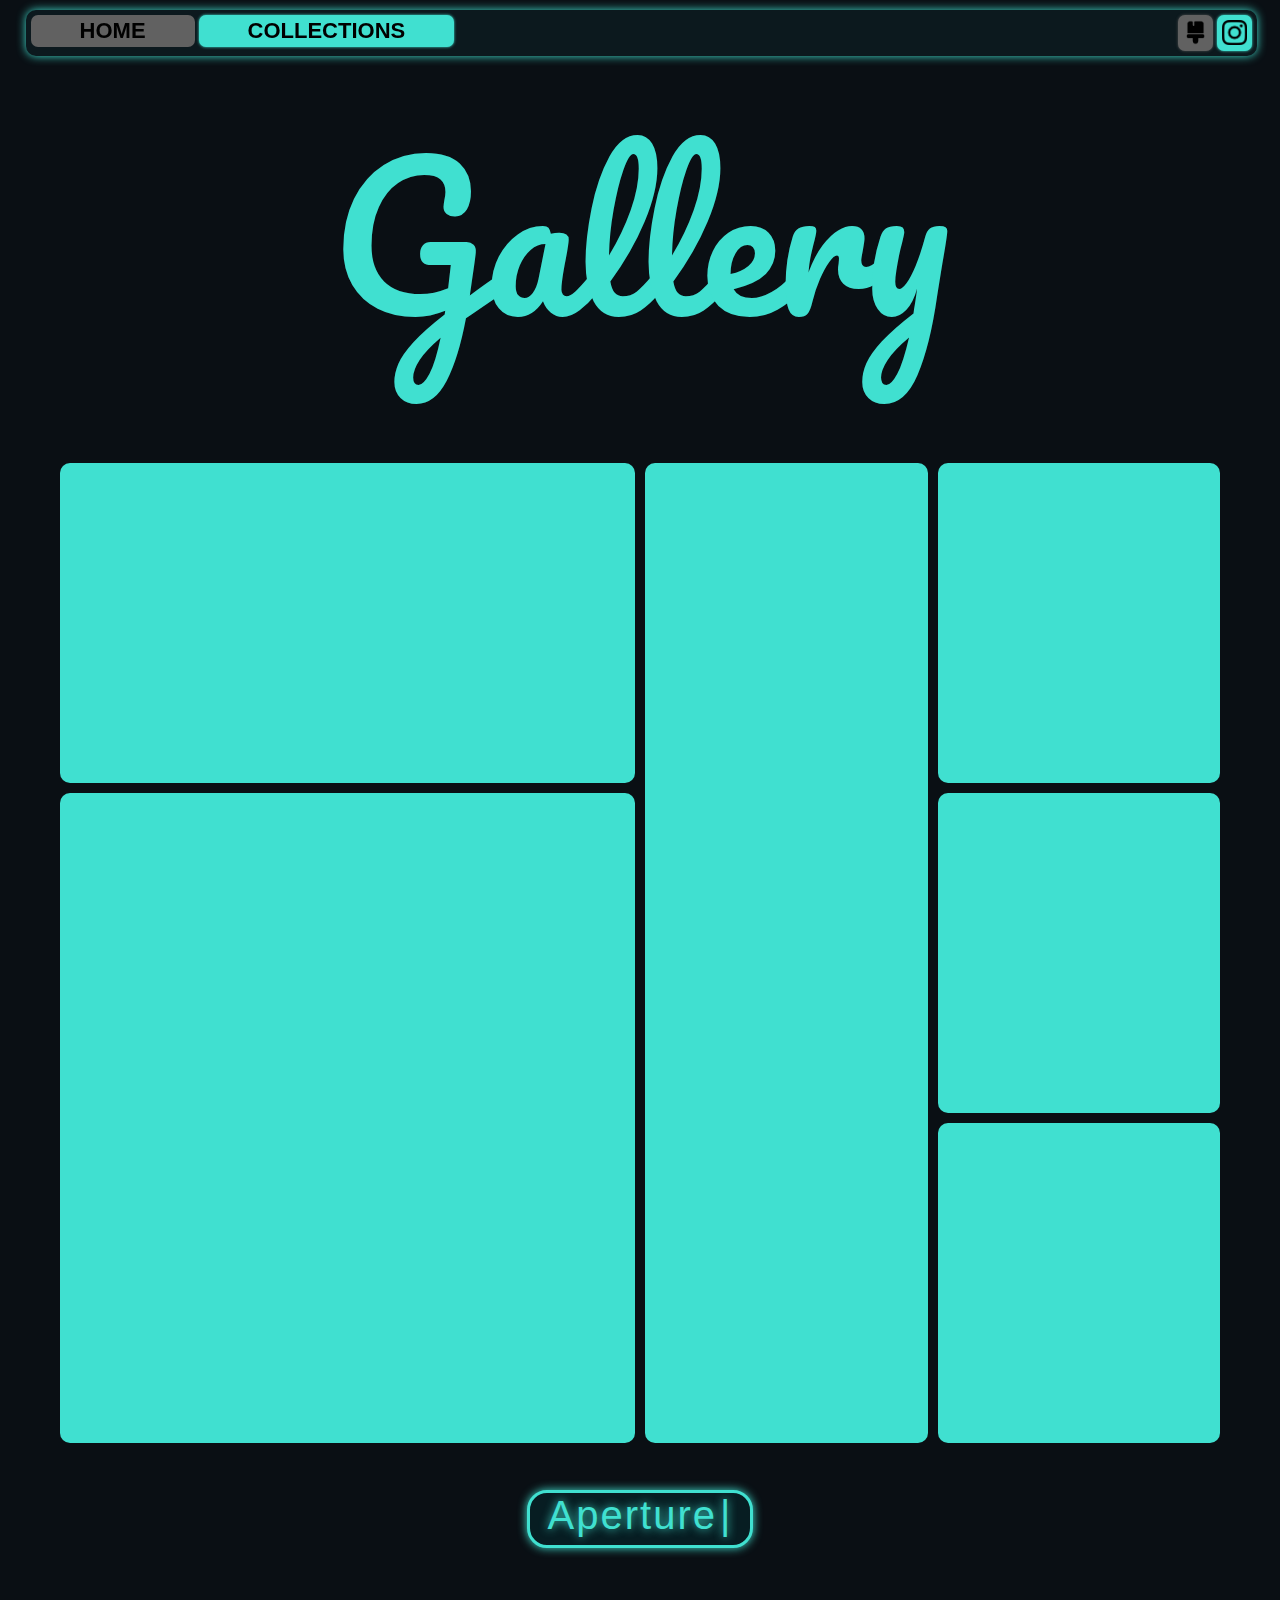
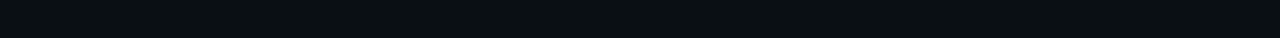
==== gallery.html @ 2b3a37cd "modified:   gallery.html 	modified:   index.html 	modified:   logic.js 	modified:   style.css" ====
<!DOCTYPE html>
<html lang="en">

<head>
    <meta charset="UTF-8">
    <meta name="viewport" content="width=device-width, initial-scale=1.0">
    <meta name="description"
        content="Explore a collection of high-quality photographs captured by NyctoSnap. Discover beautiful landscapes, portraits, and more.">
    <meta name="keywords" content="photography, collection, gallery, NyctoSnap, landscapes, portraits">
    <link rel="stylesheet" href="style.css">
    <link rel="stylesheet" href="https://fonts.googleapis.com/css2?family=Pacifico&display=swap">
    <link rel="shortcut icon" href="image/favicon.ico" type="image/x-icon">
    <title>NyctoSnap | Gallery</title>
</head>

<body>
    <header>
        <nav class="navi" id="navi">
            <button onclick="ThemeDown()" id="menu" style="float:left; padding: 3px 6px;" class="ig menu">
                <img src="/image/theme.png" width="25" style="margin-top:3px;" alt="menu">
            </button>

            <a class="btn" href="/">HOME</a>
            <a class="active btn">COLLECTIONS</a>

            <button onclick="Drop()" class="logo">COLLECTION</button>

            <a target="_blank" href="https://instagram.com/NyctoSnap" style="float:right; padding: 0 5px;"
                class="ig active">
                <img src="/image/igm.png" width="25" alt="ig">
            </a>

            <a onclick="ThemeDown()" style="padding: 0 5px; float:right; box-shadow: 0 0 3px rgb(80, 80, 80); "
                id="themebtn" class="ig"><img src="/image/theme.png" width="25" alt="Theme"></a>
        </nav>
        <nav class="navi2" id="navi2">
            <a href="/">HOME</a>
            <a class="active">COLLECTIONS</a>
        </nav>
        <button onclick="themetog()" class="theme" id="theme">
            <section class="togcir" id="togcir"></section>
        </button>
        <br>
        <hr style="border:0;">
    </header>

    <main onclick="DropOut()">
        <h1>Gallery</h1>
        <div class="row-outer">
            <div class="container">
                <div class="grid-gallery">
                    <div class="item item1"></div>
                    <div class="item item2"></div>
                    <div class="item item3"></div>
                    <div class="item item4"></div>
                    <div class="item item5"></div>
                    <div class="item item6"></div>
                </div>
            </div>
        </div>
    </main>

    <footer>
        <div class="text-container">
            <span id="animated-text"></span><span class="cursor">|</span>
        </div>
    </footer>
</body>
<script src="logic.js"></script>

</html>
---- style.css ----
@keyframes fadein {
    0% {
        opacity: 0;
    }

    100% {
        opacity: 1;
    }
}

body {
    animation: fadein 5000ms;
    margin-top: 10px;
    margin-bottom: 7vw;
    margin-inline: 2vw;
    background-color: rgb(10, 15, 20);
    color: white;
    font-family: 'Segoe UI', Tahoma, Geneva, Verdana, sans-serif;
    user-select: none;
}

button {
    cursor: pointer;
}

* {
    text-align: center;
    transition: 500ms;
}

.active:hover {
    background-color: rgb(48, 184, 170);
}

.active {
    background: turquoise;
    box-shadow: 0 0 3px turquoise;
}

.navi {
    box-shadow: 0 0 10px turquoise;
    background-color: rgb(12, 25, 30);
    border-radius: 10px;
    position: fixed;
    width: 95.7vw;
    padding: 3px;
    overflow: none;
    z-index: 1000;
}

.navi2 {
    padding: 3px;
    margin-top: 5px;
    width: 100%;
    position: fixed;
    margin-top: 45px;
    background: rgb(12, 25, 30);
    border-bottom-left-radius: 10px;
    border-bottom-right-radius: 10px;
    display: none;
    max-width: 95.7vw;
    z-index: 1000;
    box-shadow: 0 6px 7px turquoise;
}

a {
    text-decoration: none;
    font-size: 22px;
    font-weight: 800;
    font-family: 'Segoe UI', Tahoma, Geneva, Verdana, sans-serif;
    color: rgb(0, 0, 0);
    padding: 3px 4%;
    float: left;
    background-color: rgb(97, 97, 97);
    border-radius: 7px;
    margin: 2px;
    text-align: center;
    cursor: pointer;
}

a:hover {
    background-color: rgb(70, 70, 70);
}

.ig img {
    margin-top: 5px;
}

::-webkit-scrollbar {
    width: 0;
}

.menu {
    display: none;
    background-color: grey;
    border-radius: 10px;
    margin: 2px;
    cursor: pointer;
}

@keyframes glow {
    0% {
        text-shadow: 0 0 15px teal;
    }

    50% {
        text-shadow: 0 0 30px turquoise;
    }

    100% {
        text-shadow: 0 0 15px teal;
    }
}


h1 {
    animation: glow 3s infinite;
    color: turquoise;
    margin-top: 30px;
    font-family: pacifico;
    font-size: 15vw;
    border-radius: 15px;
    font-weight: lighter;
    text-shadow: teal;
    margin-bottom: 40px;
}

.mh1 {
    margin-top: 50px !important;
}

.logo {
    cursor: pointer;
    font-size: 25px;
    color: rgb(18, 18, 18);
    border: none;
    font-weight: bold;
    font-family: 'Segoe UI', Tahoma, Geneva, Verdana, sans-serif;
    display: none;
    padding-inline: 19px;
    padding-bottom: 3px;
    background-color: turquoise;
    border-bottom-left-radius: 10px;
    border-bottom-right-radius: 10px;
    box-shadow: 0 3px 6px teal;
}

.logo:hover {
    background: rgb(43, 153, 142);
}

@keyframes slide {
    0% {
        margin-top: 0px;
        opacity: 0%;
    }

    80% {
        margin-top: 80px;
    }

    100% {
        margin-top: 73px;
        opacity: 100%;
    }
}

.theme {
    animation: slide 300ms;
    margin-top: 73px;
    border-radius: 100px;
    border: solid 3px rgb(40, 80, 90);
    z-index: 999;
    background-image: url(/image/night.png);
    width: 100px;
    height: 50px;
    display: none;
    position: fixed;
    box-shadow: 0 0 10px white;
    left: 50%;
    transform: translateX(-50%);
}

.togcir {
    background-image: url(/image/moon.png);
    border-radius: 100%;
    margin-right: 0;
    height: 32px;
    width: 32px;
}

@media screen and (max-width:380px) {
    .menu {
        display: block;
    }

    .btn {
        display: none;
    }

    .logo {
        display: inline;
    }

    .navi {
        padding: 0;
        width: 97%;
    }

    .ig {
        border: solid 3px rgba(24, 24, 24, 0);
    }

    .navi a {
        border-radius: 10px;
    }

    #themebtn {
        display: none;
    }

    p {
        margin-top: 40px;
    }

    h1 {
        margin-top: 50px;
        font-size: 20vw;
    }

    .mh1 {
        font-size: 18vw;
    }

    .row {
        margin-top: 25px;
    }
}

.themeswitch {
    background-color: powderblue;
    color: black;

    a:hover {
        background-color: rgb(129, 129, 129);
    }

    .active {
        background-color: rgb(135, 210, 215);
    }

    .active:hover {
        background-color: rgb(111, 176, 180);
    }

    a {
        background-color: rgb(177, 177, 177);
    }

    .menu {
        border-color: rgb(177, 177, 177) !important;
        background-color: rgb(177, 177, 177) !important;
    }

    h1 {
        color: white !important;
    }

    nav {
        background-color: rgb(255, 255, 255);

        .ig {
            border-color: rgb(135, 210, 215);
        }

        .menu {
            border-color: gray;
        }
    }

    .logo {
        border-color: white;
        background-color: rgb(135, 210, 215) !important;
    }

    .logo:hover {
        background-color: rgb(109, 177, 184) !important;
    }

    .text-container {
        border-color: white;
        background-color: rgb(135, 210, 215);
    }

    .cursor {
        color: white;
    }
}

.text-container {
    text-align: center;
    background-color: rgb(7, 29, 34);
    font-size: 40px;
    letter-spacing: 2px;
    text-shadow: 0 0 10px turquoise;
    color: turquoise;
    position: relative;
    margin-top: 3vh;
    border-style: solid;
    border-radius: 20px;
    box-shadow: 0 0 10px turquoise;
    width: 220px;
    padding-bottom: 7px;
    left: 50%;
    transform: translateX(-50%);
}

.cursor {
    display: inline-block;
    animation: blink 1s step-start infinite;
    margin-left: 3px;
}

@keyframes blink {
    50% {
        opacity: 0;
    }
}

@media screen and (max-width: 800px) {
    .column {
        -ms-flex: 50%;
        flex: 50%;
        max-width: 50%;
    }
}

@media screen and (max-width: 600px) {
    .column {
        -ms-flex: 100%;
        flex: 100%;
        max-width: 100%;
    }
}

.row {
    display: inline-flex;
    padding: 0 4px;
}

.column {
    -ms-flex: 30%;
    flex: 30%;
    padding: 0 4px;
}

.column img {
    margin-top: 8px;
    vertical-align: middle;
    width: 100%;
}

.row-outer {
    padding: 20px 0;
}

.container {
    width: 95%;
    max-width: 1160px;
    margin: auto;
}

.grid-gallery {
    display: grid;
    grid-template-columns: 1fr 1fr 1fr 1fr;
    grid-template-areas: 'item1 item1 item2 item3'
        'item4 item4 item2 item5'
        'item4 item4 item2 item6';
    grid-gap: 10px;
}

@keyframes zoom {
    0% {
        transform: scale(1);
        box-shadow: 0 0 0px teal;
    }

    100% {
        transform: scale(1.02);
        box-shadow: 0 0 20px teal;
    }
}

.item {
    background-repeat: no-repeat !important;
    background-size: cover !important;
    background-position: center !important;
    min-height: 20rem;
    cursor: pointer;
    background: white;
    border-radius: 10px;
    transition: transform 250ms, box-shadow 250ms;
}

.item:hover {
    box-shadow: 0 0 20px teal;
    transform: scale(1.02);
    animation: zoom 250ms alternate;
}

.item1 {
    grid-area: item1;
    background: turquoise url("https://lh3.googleusercontent.com/pw/AP1GczNnatsTtDcqOSlkBwNETXe91W8jDuBD2CfypwnU7h6STUJPoQ_IGXLg_YMqNmXvEMkg4S3OKTNeCwDym5gTeoCVpaV1Rhlxd3DRw7mCgqrhEhTuNCw=w2400");
    background-position: top;
}

.item2 {
    grid-area: item2;
    background: turquoise url("https://lh3.googleusercontent.com/pw/AP1GczOmcaClmP18GNrcAsjiTf2k_SQ-0Dj4I7oibaLd9RWzXmJ-hn-sB0j_Cp2Hd4bC-p5eyoNNaiZP6d8qGtwJpvNR1-rQD2XKq4Sqvhn9lzye6dFClJw=w2400");
}

.item3 {
    grid-area: item3;
    background: turquoise url("https://lh3.googleusercontent.com/pw/AP1GczOku2BZP_kXbnKjcvW9d2lx8E1M-hyOWDG0a8DHTn8mD-2DEH8rmjYO7_3O9yHJXAgUA6-yBx85FH80gbkF1I7N99NBXOCibHil0l1c12Dpu6DSBCU=w2400");
}

.item4 {
    grid-area: item4;
    background: turquoise url("https://lh3.googleusercontent.com/pw/AP1GczN_bjEew5GyxkXhARhi1mUPPrLX47YWKsffU36078XDdiH0D-ZDpgX1LZj37cdruW8Nnnp6AxZ3IPmlXkSMWtYmqnw4NJ9ywVNUQxB5U28VLbwOqHw=w2400");
}

.item5 {
    grid-area: item5;
    background: turquoise url("https://lh3.googleusercontent.com/pw/AP1GczNB5gO7861G1-JoM7V0krwrbV8vB-27fK8uuIBFzldOM2Do1cHC0SpxliyvSk2PJOeaQ7h1MDTjWgQuqGpe4NuVYJMYC1nFHJpvCoCxGaSg3CgpP8g=w2400");
}

.item6 {
    grid-area: item6;
    background: turquoise url("https://lh3.googleusercontent.com/pw/AP1GczP7CDmEazM5F92NwkAWtn54nalAP7b0UvY5AgjlclmJ9MMrUvmLgY5jrT_myMHd4-tF9CtsfYEZpjU-7gYYS-IdrtOkoagoxuSrA3lDB89X3bCRz1I=w2400");
}

@media (max-width: 768px) {
    .grid-gallery {
        display: grid;
        grid-template-columns: 1fr 1fr 1fr;
        grid-template-areas: "item1 item1 item2"
            "item3 item4 item2"
            "item5 item6 item2";
    }
}

@media (max-width: 620px) {
    .grid-gallery {
        grid-template-columns: 1fr 1fr;
        grid-template-areas: "item1 item3"
            "item2 item4"
            "item2 item5"
            "item2 item6";
    }
}

@media (max-width: 360px) {
    .grid-gallery {
        grid-template-columns: 1fr;
        grid-template-areas: "item1"
            "item2"
            "item3"
            "item4"
            "item5"
            "item6";
    }

    .item2 {
        background-position: top;
    }
}
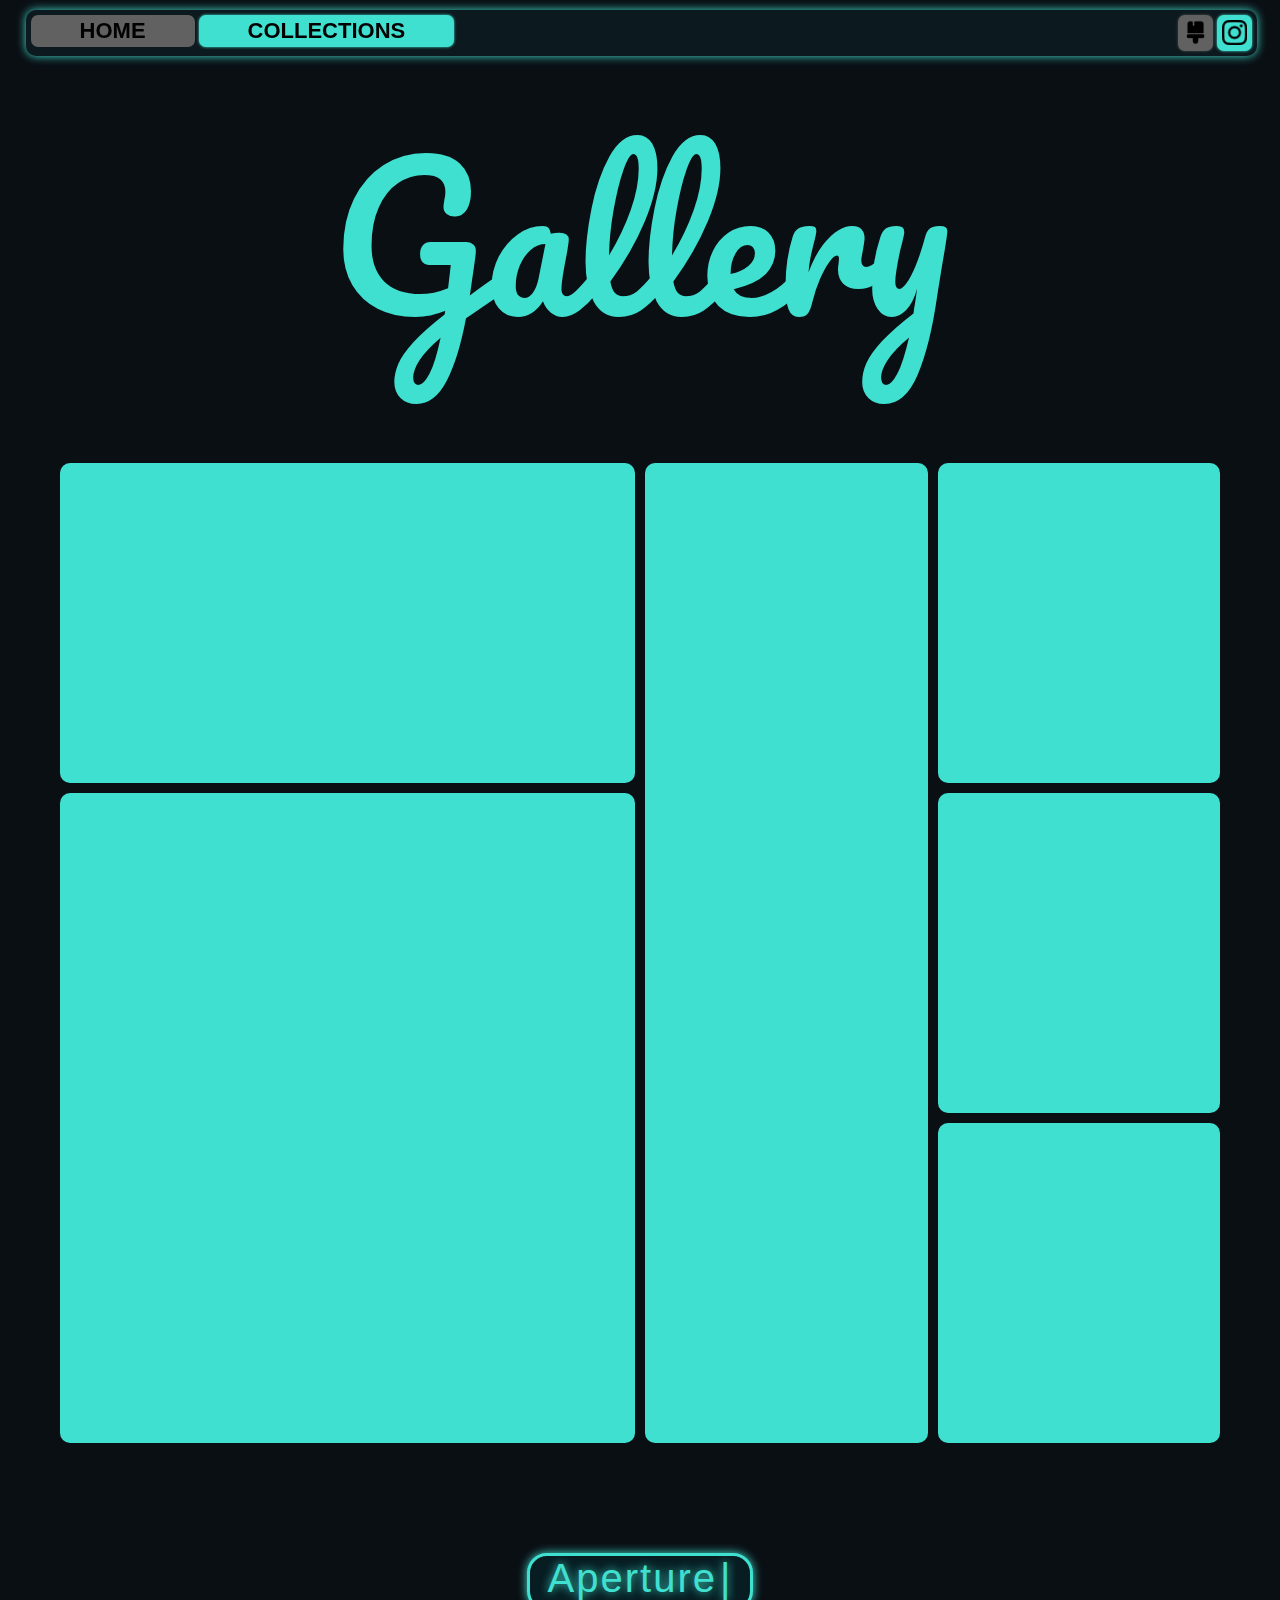
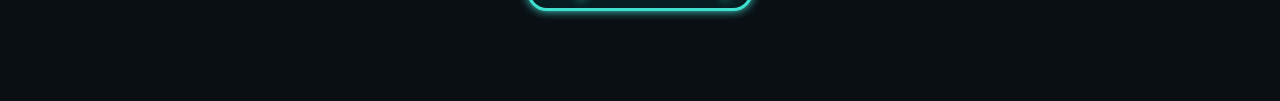
==== commit b030c64d: "modified:   gallery.html 	modified:   style.css" ====
--- a/gallery.html
+++ b/gallery.html
@@ -61,7 +61,7 @@
     </main>
 
     <footer>
-        <div class="text-container">
+        <div style="margin-top: 10vh!important;" class="text-container">
             <span id="animated-text"></span><span class="cursor">|</span>
         </div>
     </footer>
--- a/style.css
+++ b/style.css
@@ -9,7 +9,7 @@
 }
 
 body {
-    animation: fadein 5000ms;
+    animation: fadein 3500ms;
     margin-top: 10px;
     margin-bottom: 7vw;
     margin-inline: 2vw;
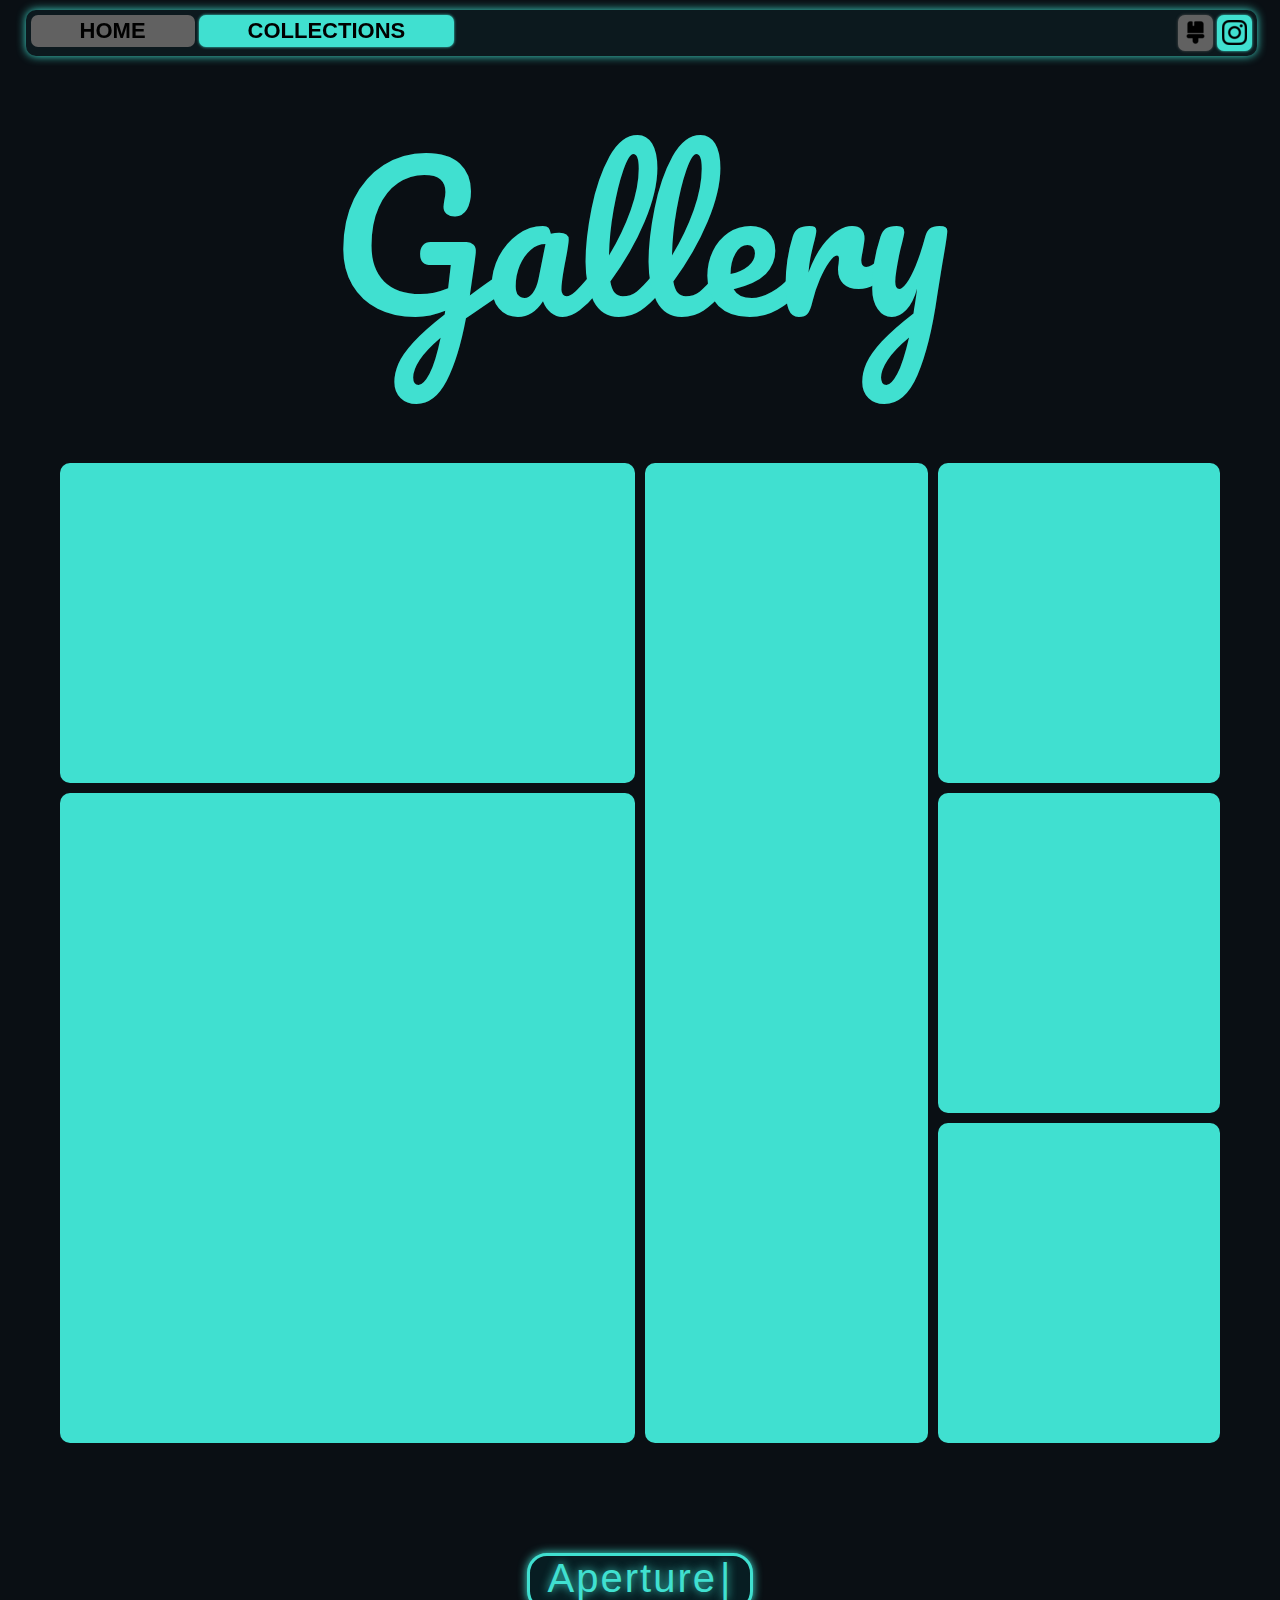
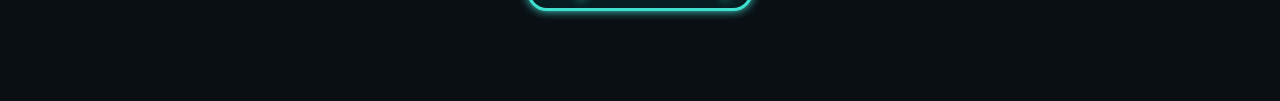
==== commit e5f7d2eb: "modified:   gallery.html 	deleted:    image/menu.png 	modified:   index.html" ====
--- a/gallery.html
+++ b/gallery.html
@@ -17,25 +17,25 @@
     <header>
         <nav class="navi" id="navi">
             <button onclick="ThemeDown()" id="menu" style="float:left; padding: 3px 6px;" class="ig menu">
-                <img src="/image/theme.png" width="25" style="margin-top:3px;" alt="menu">
+                <img src="/image/theme.png" style="margin-top:3px;" alt="menu">
             </button>
 
             <a class="btn" href="/">HOME</a>
-            <a class="active btn">COLLECTIONS</a>
+            <a class="active btn" href="/gallery.html">COLLECTIONS</a>
 
             <button onclick="Drop()" class="logo">COLLECTION</button>
 
             <a target="_blank" href="https://instagram.com/NyctoSnap" style="float:right; padding: 0 5px;"
                 class="ig active">
-                <img src="/image/igm.png" width="25" alt="ig">
+                <img src="/image/igm.png" alt="ig">
             </a>
 
             <a onclick="ThemeDown()" style="padding: 0 5px; float:right; box-shadow: 0 0 3px rgb(80, 80, 80); "
-                id="themebtn" class="ig"><img src="/image/theme.png" width="25" alt="Theme"></a>
+                id="themebtn" class="ig"><img src="/image/theme.png" alt="Theme"></a>
         </nav>
         <nav class="navi2" id="navi2">
             <a href="/">HOME</a>
-            <a class="active">COLLECTIONS</a>
+            <a class="active" href="/gallery.html">COLLECTIONS</a>
         </nav>
         <button onclick="themetog()" class="theme" id="theme">
             <section class="togcir" id="togcir"></section>
--- a/style.css
+++ b/style.css
@@ -185,8 +185,8 @@
     background-image: url(/image/moon.png);
     border-radius: 100%;
     margin-right: 0;
+    width: 32px;
     height: 32px;
-    width: 32px;
 }
 
 @media screen and (max-width:380px) {
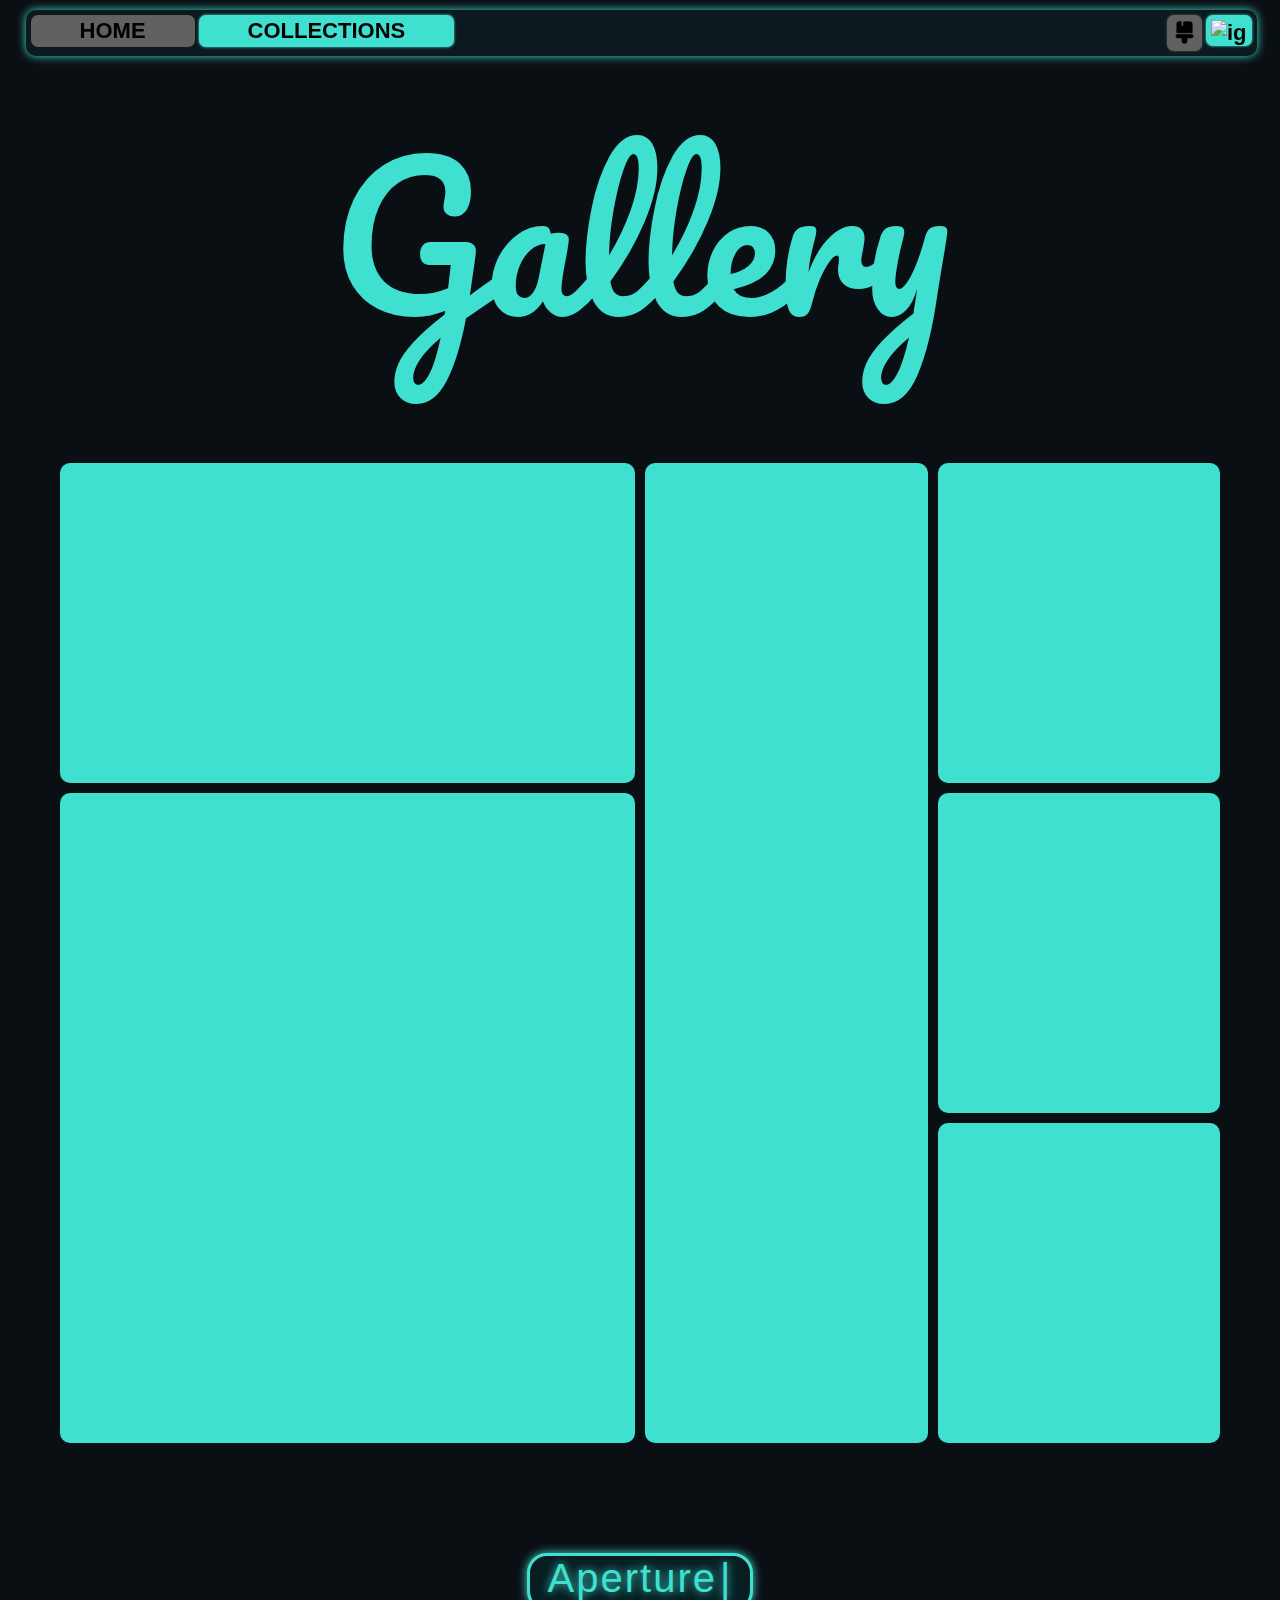
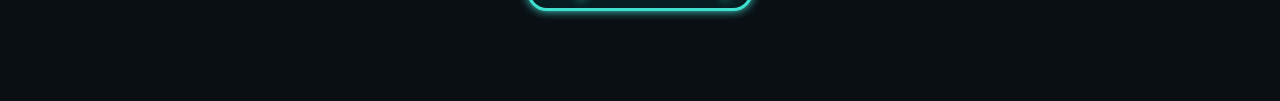
==== commit 5e2365b9: "modified:   index.html" ====
--- a/gallery.html
+++ b/gallery.html
@@ -17,7 +17,7 @@
     <header>
         <nav class="navi" id="navi">
             <button onclick="ThemeDown()" id="menu" style="float:left; padding: 3px 6px;" class="ig menu">
-                <img src="/image/theme.png" style="margin-top:3px;" alt="menu">
+                <img src="/image/theme.png" style="margin-top:3px;" width="25px" height="25px" alt="menu">
             </button>
 
             <a class="btn" href="/">HOME</a>
@@ -27,11 +27,11 @@
 
             <a target="_blank" href="https://instagram.com/NyctoSnap" style="float:right; padding: 0 5px;"
                 class="ig active">
-                <img src="/image/igm.png" alt="ig">
+                <img src="NyctoSnap/image/igm.png" width="25px" height="25px" alt="ig">
             </a>
 
             <a onclick="ThemeDown()" style="padding: 0 5px; float:right; box-shadow: 0 0 3px rgb(80, 80, 80); "
-                id="themebtn" class="ig"><img src="/image/theme.png" alt="Theme"></a>
+                id="themebtn" class="ig"><img src="/image/theme.png" width="25px" height="25px" alt="Theme"></a>
         </nav>
         <nav class="navi2" id="navi2">
             <a href="/">HOME</a>
--- a/style.css
+++ b/style.css
@@ -26,6 +26,7 @@
 * {
     text-align: center;
     transition: 500ms;
+    -webkit-tap-highlight-color: transparent;
 }
 
 .active:hover {
@@ -84,6 +85,7 @@
 
 .ig img {
     margin-top: 5px;
+    user-select: none;
 }
 
 ::-webkit-scrollbar {
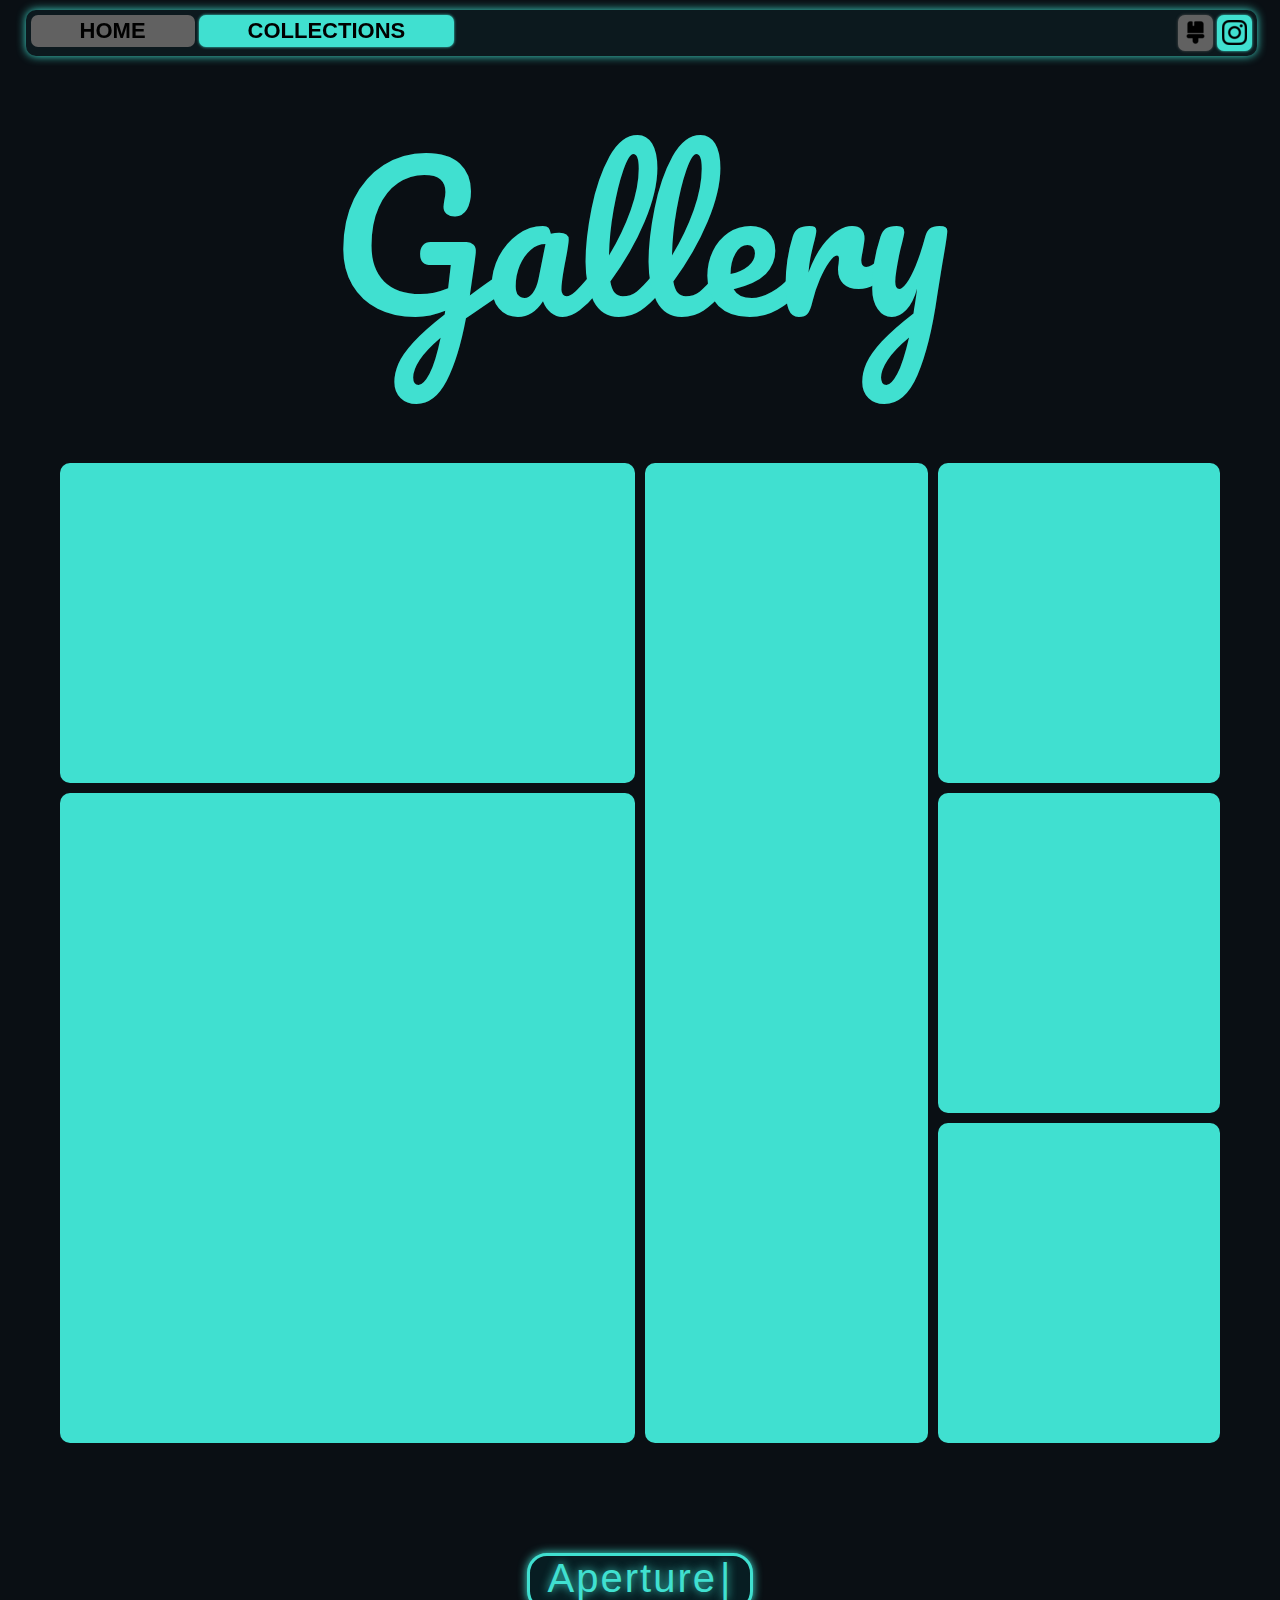
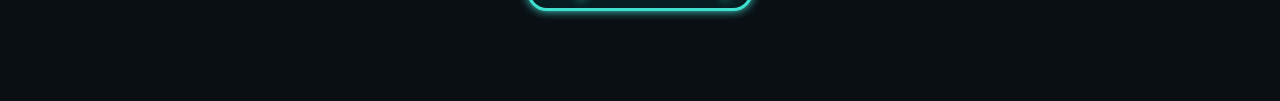
==== commit 46aac538: "modified:   gallery.html" ====
--- a/gallery.html
+++ b/gallery.html
@@ -27,7 +27,7 @@
 
             <a target="_blank" href="https://instagram.com/NyctoSnap" style="float:right; padding: 0 5px;"
                 class="ig active">
-                <img src="NyctoSnap/image/igm.png" width="25px" height="25px" alt="ig">
+                <img src="/image/igm.png" width="25px" height="25px" alt="ig">
             </a>
 
             <a onclick="ThemeDown()" style="padding: 0 5px; float:right; box-shadow: 0 0 3px rgb(80, 80, 80); "
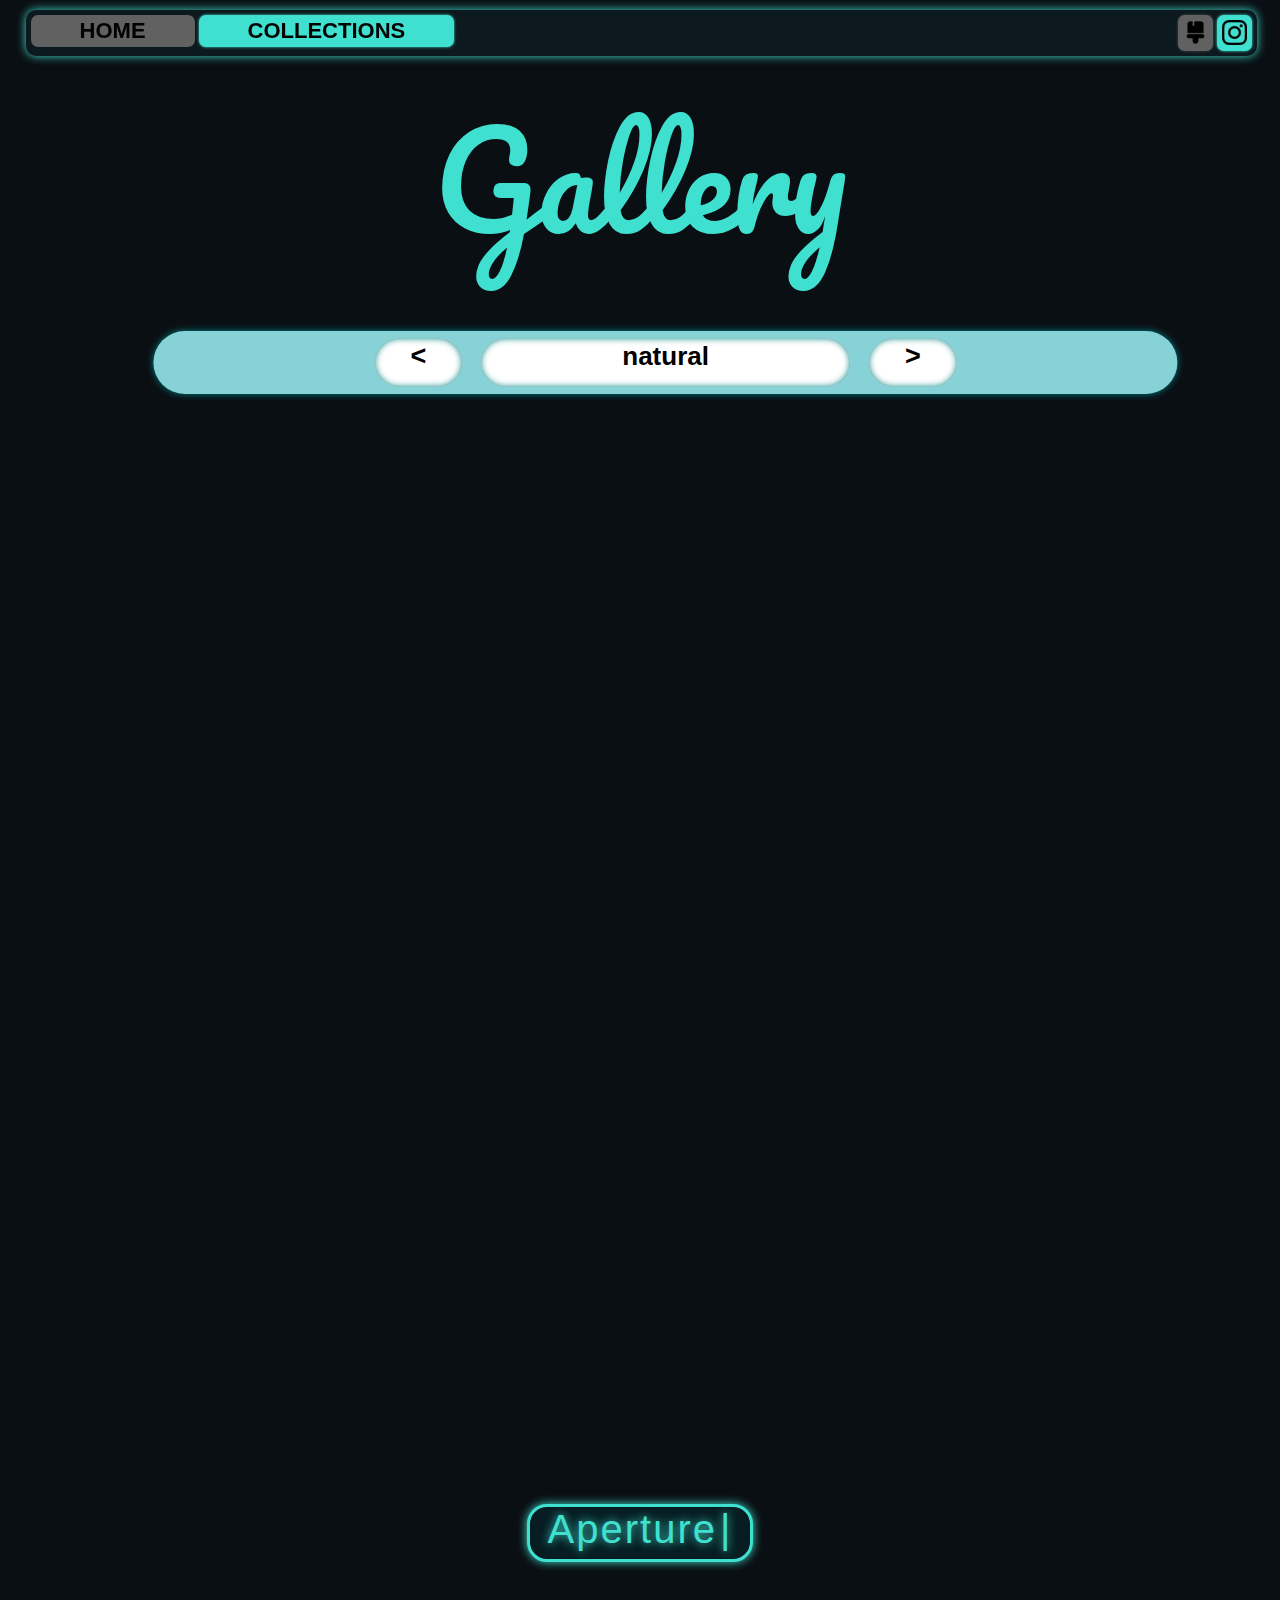
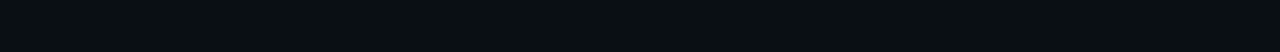
==== commit 40636122: "modified:   gallery.html 	modified:   style.css" ====
--- a/gallery.html
+++ b/gallery.html
@@ -11,6 +11,41 @@
     <link rel="stylesheet" href="https://fonts.googleapis.com/css2?family=Pacifico&display=swap">
     <link rel="shortcut icon" href="image/favicon.ico" type="image/x-icon">
     <title>NyctoSnap | Gallery</title>
+
+    <script defer>
+        var text = "creature";
+        var creatures = ["natural", "artificial"];
+        var currentIndex = 0;
+        var i1 = getElementById("i1");
+        var i2 = getElementById("i2");
+        var i3 = getElementById("i3");
+        var i4 = getElementById("i4");
+        var i5 = getElementById("i5");
+        var i6 = getElementById("i6");
+
+        function changeCreature() {
+            currentIndex = (currentIndex + 1 + creatures.length) % creatures.length;
+                document.getElementById("creature-text").textContent = creatures[currentIndex];
+                if(creatures[currentIndex]=="artificial"){
+                    document.body.classList.add("togit");
+                }
+                else{
+                    document.body.classList.remove("togit");
+                }
+        }
+
+        function changeCreatureReverse() {
+            currentIndex = (currentIndex - 1 + creatures.length) % creatures.length;
+            document.getElementById("creature-text").textContent = creatures[currentIndex];
+            if(creatures[currentIndex]=="artificial"){
+                    document.body.classList.add("togit");
+                }
+                else{
+                    document.body.classList.remove("togit");
+                }
+        }
+    </script>
+
 </head>
 
 <body>
@@ -46,18 +81,24 @@
 
     <main onclick="DropOut()">
         <h1>Gallery</h1>
+        <div class="imgnav">
+            <a class="arrow" onclick="changeCreatureReverse()"><</a>
+            <a id="creature-text" style="margin-inline: 0!important; width: 25vw!important; font-family:'Trebuchet MS', 'Lucida Sans Unicode', 'Lucida Grande', 'Lucida Sans', Arial, sans-serif; font-size: 26px!important;">natural</a>
+            <a class="arrow" onclick="changeCreature()">></a>
+        </div>
         <div class="row-outer">
             <div class="container">
                 <div class="grid-gallery">
-                    <div class="item item1"></div>
-                    <div class="item item2"></div>
-                    <div class="item item3"></div>
-                    <div class="item item4"></div>
-                    <div class="item item5"></div>
-                    <div class="item item6"></div>
+                    <div id="i1" class="item item1"></div>
+                    <div id="i2" class="item item2"></div>
+                    <div id="i3" class="item item3"></div>
+                    <div id="i4" class="item item4"></div>
+                    <div id="i5" class="item item5"></div>
+                    <div id="i6" class="item item6"></div>
                 </div>
             </div>
         </div>
+
     </main>
 
     <footer>
--- a/style.css
+++ b/style.css
@@ -120,7 +120,7 @@
     color: turquoise;
     margin-top: 30px;
     font-family: pacifico;
-    font-size: 15vw;
+    font-size: 10vw;
     border-radius: 15px;
     font-weight: lighter;
     text-shadow: teal;
@@ -129,6 +129,7 @@
 
 .mh1 {
     margin-top: 50px !important;
+    font-size: 15vw!important;
 }
 
 .logo {
@@ -237,6 +238,37 @@
     .row {
         margin-top: 25px;
     }
+}
+
+.imgnav{
+    display: flex;
+    box-shadow: 0 0 7px teal;
+    width: 80vw;
+    margin-inline: 8vw;
+    transform: translateX(8vw);
+    align-items: center;
+    justify-content: center;
+    margin-inline: 2vw; 
+    background-color: rgb(135, 210, 215); 
+    height: 7vh; 
+    border-radius: 1000px;
+    min-width: 300px;
+}
+
+.imgnav a{
+    font-family: 'Franklin Gothic Medium', 'Arial Narrow', Arial, sans-serif;
+    font-size: 27px;
+    box-shadow: inset 0 0 7px teal;
+    margin: 2vh;
+    height: 4.7vh;
+    width: 3vw;
+    border-radius: 1000px;
+    padding-inline: 25px;
+    background-color: white!important;
+}
+
+.arrow:hover{
+    background: rgb(152, 233, 233)!important;
 }
 
 .themeswitch {
@@ -412,33 +444,60 @@
 
 .item1 {
     grid-area: item1;
-    background: turquoise url("https://lh3.googleusercontent.com/pw/AP1GczNnatsTtDcqOSlkBwNETXe91W8jDuBD2CfypwnU7h6STUJPoQ_IGXLg_YMqNmXvEMkg4S3OKTNeCwDym5gTeoCVpaV1Rhlxd3DRw7mCgqrhEhTuNCw=w2400");
+    background: url("https://lh3.googleusercontent.com/pw/AP1GczMC-6FgmVXpMjJKdJZVZ0SHudfRAud9YYHDDcjrMWewqyTieY69RisBARWeo0-ut2W8JEqcKsZfwtf5iNoHqenTxKdGHAwDtyql7m2CuXky26HCzvQ=w2400");
     background-position: top;
 }
 
 .item2 {
     grid-area: item2;
-    background: turquoise url("https://lh3.googleusercontent.com/pw/AP1GczOmcaClmP18GNrcAsjiTf2k_SQ-0Dj4I7oibaLd9RWzXmJ-hn-sB0j_Cp2Hd4bC-p5eyoNNaiZP6d8qGtwJpvNR1-rQD2XKq4Sqvhn9lzye6dFClJw=w2400");
+    background: url("https://lh3.googleusercontent.com/pw/AP1GczOmcaClmP18GNrcAsjiTf2k_SQ-0Dj4I7oibaLd9RWzXmJ-hn-sB0j_Cp2Hd4bC-p5eyoNNaiZP6d8qGtwJpvNR1-rQD2XKq4Sqvhn9lzye6dFClJw=w2400");
 }
 
 .item3 {
     grid-area: item3;
-    background: turquoise url("https://lh3.googleusercontent.com/pw/AP1GczOku2BZP_kXbnKjcvW9d2lx8E1M-hyOWDG0a8DHTn8mD-2DEH8rmjYO7_3O9yHJXAgUA6-yBx85FH80gbkF1I7N99NBXOCibHil0l1c12Dpu6DSBCU=w2400");
+    background: url("https://lh3.googleusercontent.com/pw/AP1GczNWjNp38dgHhTqjstMAIqMQEaocxL-CiRG_ONXGzzbXqzD_XA51UPNEkjI16GnnrSMe2RE5ZU-ly60wAzxX_OnbGjv3H9j2nWDN5pNDIObNJ1CRrEg=w2400");
 }
 
 .item4 {
     grid-area: item4;
-    background: turquoise url("https://lh3.googleusercontent.com/pw/AP1GczN_bjEew5GyxkXhARhi1mUPPrLX47YWKsffU36078XDdiH0D-ZDpgX1LZj37cdruW8Nnnp6AxZ3IPmlXkSMWtYmqnw4NJ9ywVNUQxB5U28VLbwOqHw=w2400");
+    background: url("https://lh3.googleusercontent.com/pw/AP1GczOTLPoWQMS1T7261bUSo7IQtvoRsaX6oS1lAG_n2CAwasPDk3RFBzLqtwElot1aAperbQtXLWB7s2j-GvTZ5Aj6s0w0kT8CfMlFWj-yxhIqsQ6autE=w2400");
 }
 
 .item5 {
     grid-area: item5;
-    background: turquoise url("https://lh3.googleusercontent.com/pw/AP1GczNB5gO7861G1-JoM7V0krwrbV8vB-27fK8uuIBFzldOM2Do1cHC0SpxliyvSk2PJOeaQ7h1MDTjWgQuqGpe4NuVYJMYC1nFHJpvCoCxGaSg3CgpP8g=w2400");
+    background: url("https://lh3.googleusercontent.com/pw/AP1GczOOW2_FXqQsn5rhFxtUCX_ew-yNgY0NiSjRDr9VmJpYnIZzOEUQN4AqIX_7D3MbrQs3--wZIv8YL2mUkfMXuDn1kABFs9XltXOmaXg40DrcjhtI730=w2400");
 }
 
 .item6 {
     grid-area: item6;
-    background: turquoise url("https://lh3.googleusercontent.com/pw/AP1GczP7CDmEazM5F92NwkAWtn54nalAP7b0UvY5AgjlclmJ9MMrUvmLgY5jrT_myMHd4-tF9CtsfYEZpjU-7gYYS-IdrtOkoagoxuSrA3lDB89X3bCRz1I=w2400");
+    background: url("https://lh3.googleusercontent.com/pw/AP1GczPDJRvBszvhwLrMRBNqG-dRObtwdwLlDU4YBZCuw0GpXZ-EA8H7V8B5C8SjMYm1o6LO-t0wgcVcQWKvjyWXTI-CJscQdwl5T-0DkKvQjXhceKcmtQQ=w2400");
+}
+
+.togit{
+    .item1 {
+        background: url("https://lh3.googleusercontent.com/pw/AP1GczMvZ7kPbtkCIQcLjpDTSgehXL5b_lVf5bmSRxuHV3aZXD8Cr2uupO1a6oKlfVn-fr-OvrViBL0MyuO7ZjMWUsCgXNTr_UBeE4W_0m3QL0m54wU5MME=w2400");
+    }
+    
+    .item2 {
+        background: powderblue url("");
+    }
+    
+    .item3 {
+        background: url("https://lh3.googleusercontent.com/pw/AP1GczP7CDmEazM5F92NwkAWtn54nalAP7b0UvY5AgjlclmJ9MMrUvmLgY5jrT_myMHd4-tF9CtsfYEZpjU-7gYYS-IdrtOkoagoxuSrA3lDB89X3bCRz1I=w2400");
+    }
+    
+    .item4 {
+        background: url("https://lh3.googleusercontent.com/pw/AP1GczOku2BZP_kXbnKjcvW9d2lx8E1M-hyOWDG0a8DHTn8mD-2DEH8rmjYO7_3O9yHJXAgUA6-yBx85FH80gbkF1I7N99NBXOCibHil0l1c12Dpu6DSBCU=w2400");
+    }
+    
+    .item5 {
+        background: url("https://lh3.googleusercontent.com/pw/AP1GczNB5gO7861G1-JoM7V0krwrbV8vB-27fK8uuIBFzldOM2Do1cHC0SpxliyvSk2PJOeaQ7h1MDTjWgQuqGpe4NuVYJMYC1nFHJpvCoCxGaSg3CgpP8g=w2400");
+    }
+    
+    .item6 {
+        background: powderblue url("");
+    }
+    
 }
 
 @media (max-width: 768px) {
